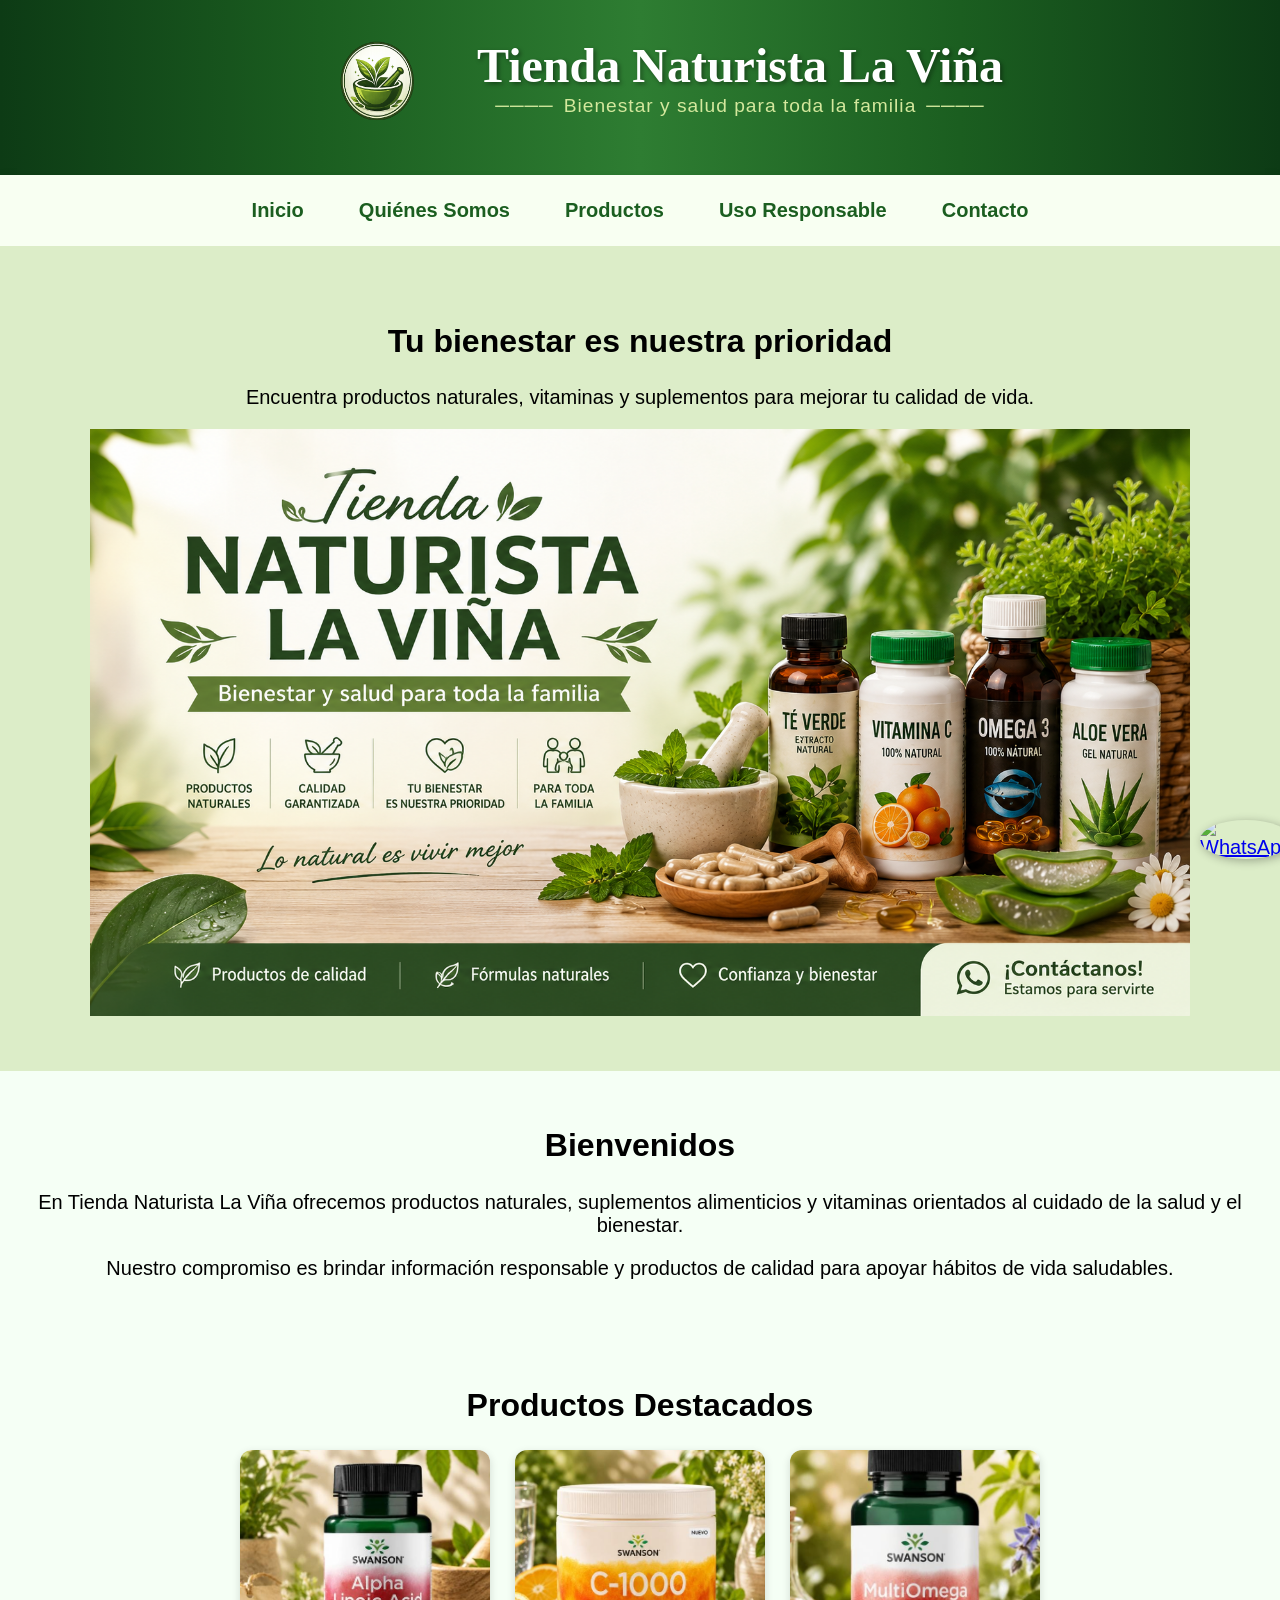
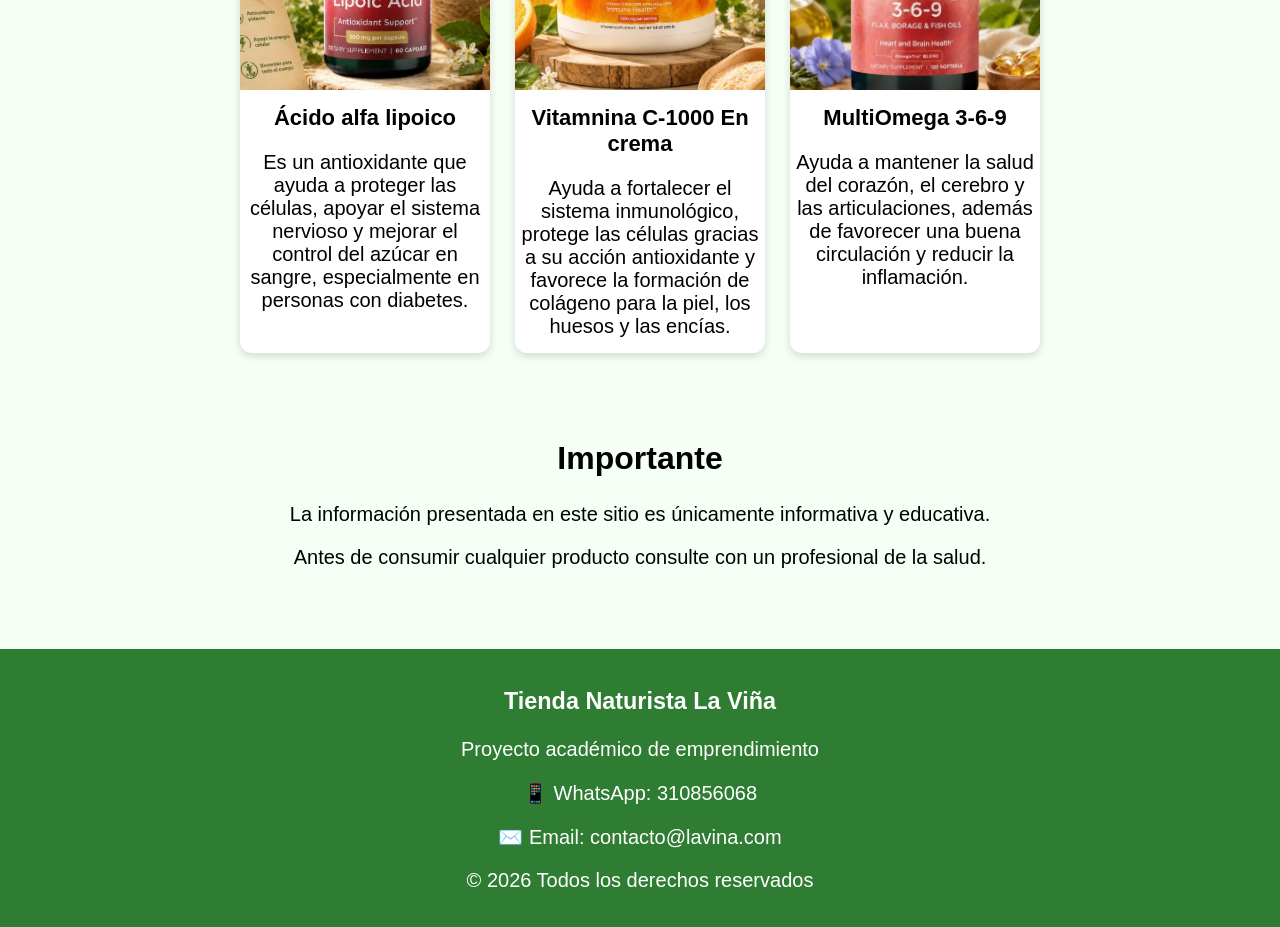
==== index.html @ 225771d9 "Rename Index.html to index.html" ====
<!DOCTYPE html>
<html lang="es">

<head>
    <meta charset="UTF-8">
    <meta name="viewport" content="width=device-width, initial-scale=1.0">
    <title>Tienda Naturista La Viña</title>

    <link rel="stylesheet" href="css/estilos.css">
</head>

<body>

    <!-- ENCABEZADO -->
    <header class="encabezado">

    <div class="logo">
        <img src="imagenes/logo.png" alt="Logo Tienda Naturista La Viña">
    </div>

    <div class="texto-encabezado">
        <h1>Tienda Naturista La Viña</h1>
        <p>Bienestar y salud para toda la familia</p>
    </div>

</header>

    <!-- MENÚ DE NAVEGACIÓN -->
    <nav class="menu">
        <a href="index.html">Inicio</a>
        <a href="quienes_somos.html">Quiénes Somos</a>
        <a href="productos.html">Productos</a>
        <a href="uso_responsable.html">Uso Responsable</a>
        <a href="contacto.html">Contacto</a>
    </nav>

      <!-- Botón de WhatsApp -->
<a href="https://wa.me/573108576068?text=Hola,%20quiero%20más%20información%20sobre%20sus%20productos."
         class="whatsapp"
        target="_blank">
        <img src="https://cdn-icons-png.flaticon.com/512/733/733585.png"
         alt="WhatsApp">
</a>

    <!-- BANNER PRINCIPAL -->
    <section class="banner">

        <h2>Tu bienestar es nuestra prioridad</h2>

        <p>
            Encuentra productos naturales, vitaminas y suplementos para mejorar
            tu calidad de vida.
        </p>

        <img src="imagenes/banner.png"
             alt="Productos Naturales"
             width="1100">

    </section>

    <!-- PRESENTACIÓN -->
    <section class="contenido">

        <h2>Bienvenidos</h2>

        <p>
            En Tienda Naturista La Viña ofrecemos productos naturales,
            suplementos alimenticios y vitaminas orientados al cuidado de la
            salud y el bienestar.
        </p>

        <p>
            Nuestro compromiso es brindar información responsable y productos
            de calidad para apoyar hábitos de vida saludables.
        </p>

    </section>

    <!-- DESTACADOS -->
    <section class="contenido">

        <h2>Productos Destacados</h2>

        <div class="contenedor-productos">

            <div class="producto">
                <img src="imagenes/Alpha Lipoic Acid.jpg"
                     alt="Ácido alfa lipoico"
                     width="200">

                <h3>Ácido alfa lipoico</h3>

                <p>
                    Es un antioxidante que ayuda a proteger las células, apoyar el sistema nervioso y mejorar el control del azúcar en sangre, especialmente en personas con diabetes.
                </p>

            </div>

            <div class="producto">
                <img src="imagenes/Vitamina C-1000 EN CREMA.jpg"
                     alt="Vitamina C-1000 En crema"
                     width="200">

                <h3>Vitamnina C-1000 En crema</h3>

                <p>
                    
                </p>Ayuda a fortalecer el sistema inmunológico, protege las células gracias a su acción antioxidante y favorece la formación de colágeno para la piel, los huesos y las encías.

            </div>

            <div class="producto">
                <img src="imagenes/Multi omega.jpg"
                     alt="MultiOmega 3-6-9"
                     width="200">

                <h3>MultiOmega 3-6-9</h3>

                <p>
                   Ayuda a mantener la salud del corazón, el cerebro y las articulaciones, además de favorecer una buena circulación y reducir la inflamación. 
                </p>

            </div>

        </div>

    </section>

    <!-- INFORMACIÓN -->
    <section class="contenido">

        <h2>Importante</h2>

        <p>
            La información presentada en este sitio es únicamente informativa
            y educativa.
        </p>

        <p>
            Antes de consumir cualquier producto consulte con un profesional
            de la salud.
        </p>

    </section>

    <!-- PIE DE PÁGINA -->
    <footer>

        <h3>Tienda Naturista La Viña</h3>

        <p>Proyecto académico de emprendimiento</p>

        <p>📱 WhatsApp: 310856068</p>

        <p>✉️ Email: contacto@lavina.com</p>

        <p>© 2026 Todos los derechos reservados</p>

    </footer>

</body>

</html>
---- css/estilos.css ----
body{
    font-family: Arial, sans-serif;
    margin:0;
    background:#f5fff5;
    font-size:20px;
}
/* Botón flotante de WhatsApp */
.whatsapp{
    position: fixed;
    width: 60px;
    height: 60px;
    bottom: 20px;
    right: 20px;
    z-index: 1000;
}

.whatsapp img{
    width: 100%;
    height: 100%;
    border-radius: 50%;
    box-shadow: 2px 2px 10px rgba(0,0,0,0.3);
    transition: transform 0.3s;
}

.whatsapp img:hover{
    transform: scale(1.1);
}


/* ENCABEZADO MODERNO */
.encabezado{
    background: linear-gradient(
        90deg,
        #0d3b15,
        #1b5e20,
        #2e7d32,
        #1b5e20,
        #0d3b15
    );

    display:flex;
    justify-content:center;
    align-items:center;
    gap: 1 px;

    padding:10px;
    color:white;
}

/* LOGO */

.logo img{
    width:200px;
    height:150px;
}



.texto-encabezado{
    text-align:center;
}

.texto-encabezado h1{
       margin:0;
    font-family:'Georgia', serif;
    font-size:3rem;
    font-weight:bold;
    text-shadow:
        2px 2px 4px rgba(0,0,0,0.4);
}


.texto-encabezado span{
    color:#c5e1a5;
}

.texto-encabezado p{
    margin-top:2px;
    color:#d4e89d;
    font-size:1.2rem;
    letter-spacing:1px;
}

.texto-encabezado p::before,
.texto-encabezado p::after{
    content:"────";
    margin:0 10px;
}

/* MENÚ MODERNO */
.menu{
    background:#f8fff2;
    display:flex;
    justify-content:center;
    gap:15px;
    padding:12px 20px;
    box-shadow:0 3px 10px rgba(0,0,0,0.15);
    flex-wrap:wrap;
}

.menu a{
    color:#1b5e20;
    text-decoration:none;
    font-weight:bold;
    padding:12px 20px;
    border-radius:25px;
}

.menu a i{
    margin-right:8px;
}

.menu a:hover,
.menu a.activo{
    background:#2e7d32;
    color:white;
}

.contenido{
    padding:30px;
    text-align:center;
}

.banner{
    padding:50px;
    text-align:center;
    background:#dcedc8;
}

.contenedor-productos{
    display:flex;
    flex-wrap:wrap;
    justify-content:center;
    gap:25px;
}

.producto{
    width:250px;
    background:#fff;
    border-radius:12px;
    overflow:hidden;
    box-shadow:0 3px 8px rgba(0,0,0,.15);
    text-align:center;
    padding-bottom:15px;
}

.producto img{
    width:100%;
    height:240px;
    object-fit:cover;
    display:block;
}


.producto h3{
    font-size:22px;
    margin:15px 0;
}

.producto button{
    background:#2e7d32;
    color:white;
    border:none;
    padding:10px 18px;
    border-radius:6px;
    cursor:pointer;
}

.producto button:hover{
    background:#475e1b;
}



.busqueda{
    text-align:center;
    margin:20px;
}

#buscar{
    padding:10px;
    width:300px;
}

footer{
    background:#2e7d32;
    color:white;
    text-align:center;
    padding:15px;
    margin-top:30px;
}

.foto-propietario{
    width:600px;
    max-width:90%;
    border-radius:15px;
    margin:20px 0;
    box-shadow:0 4px 12px rgba(0,0,0,0.2);
}

.experiencia{
    max-width:700px;
    margin:20px auto;
    background:white;
    padding:20px;
    border-radius:15px;
    box-shadow:0 4px 10px rgba(0,0,0,0.1);
    text-align:left;
}

.experiencia h3{
    color:#2e7d32;
    text-align:center;
}

.experiencia ul{
    list-style:none;
    padding:0;
}

.experiencia li{
    padding:8px 0;
}

.mision-vision{
    display:flex;
    gap:25px;
    justify-content:center;
    flex-wrap:wrap;
    margin-top:30px;
}

.tarjeta{
    background:white;
    width:450px;
    padding:25px;
    border-radius:15px;
    box-shadow:0 4px 10px rgba(0,0,0,0.1);
}

.tarjeta h3{
    color:#2e7d32;
    text-align:center;
    font-size:24px;
}

.tarjeta p{
    font-size:15px;
    line-height:1.6;
}

h2{
    font-size:32px;
}

.nombre-propietario{
    text-align:center;
    margin-top:15px;
    color:#2e7d32;
    font-size:28px;
    font-weight:bold;
}

.cargo{
    text-align:center;
    font-size:18px;
    color:#555;
    margin-top:5px;
    margin-bottom:5px;
}

.experiencia-resumen{
    text-align:center;
    font-size:16px;
    font-style:italic;
    color:#777;
    margin-bottom:25px;
}


.recomendaciones{
    display:flex;
    justify-content:center;
    gap:25px;
    flex-wrap:wrap;
    padding:20px;
}

.tarjeta-uso{
    width:250px;
    background:white;
    padding:20px;
    border-radius:15px;
    box-shadow:0 4px 10px rgba(0,0,0,0.1);
    text-align:center;
}

.tarjeta-uso i{
    font-size:40px;
    color:#2e7d32;
    margin-bottom:15px;
}

.tarjeta-uso h3{
    color:#2e7d32;
}

.aviso{
    max-width:800px;
    margin:30px auto;
    background:#fff8e1;
    border-left:6px solid #f9a825;
    padding:20px;
    border-radius:10px;
}

.aviso h3{
    color:#e65100;
}

.contacto-info{
    display:flex;
    justify-content:center;
    gap:25px;
    flex-wrap:wrap;
    padding:20px;
}

.tarjeta-contacto{
    width:220px;
    background:white;
    padding:20px;
    border-radius:15px;
    text-align:center;
    box-shadow:0 4px 10px rgba(0,0,0,0.1);
}

.tarjeta-contacto i{
    font-size:40px;
    color:#2e7d32;
    margin-bottom:15px;
}

.tarjeta-contacto h3{
    color:#2e7d32;
}

.mensaje-final{
    max-width:800px;
    margin:30px auto;
    text-align:center;
    background:white;
    padding:25px;
    border-radius:15px;
    box-shadow:0 4px 10px rgba(0,0,0,0.1);
}

/* Java script */
.modal{
    display:none;
    position:fixed;
    z-index:1000;
    left:0;
    top:0;
    width:100%;
    height:100%;
    background:rgba(0,0,0,0.6);
}

.modal-contenido{
    background:white;
    width:60%;
    margin:10% auto;
    padding:20px;
    border-radius:10px;
}

.cerrar{
    float:right;
    font-size:30px;
    cursor:pointer;
}
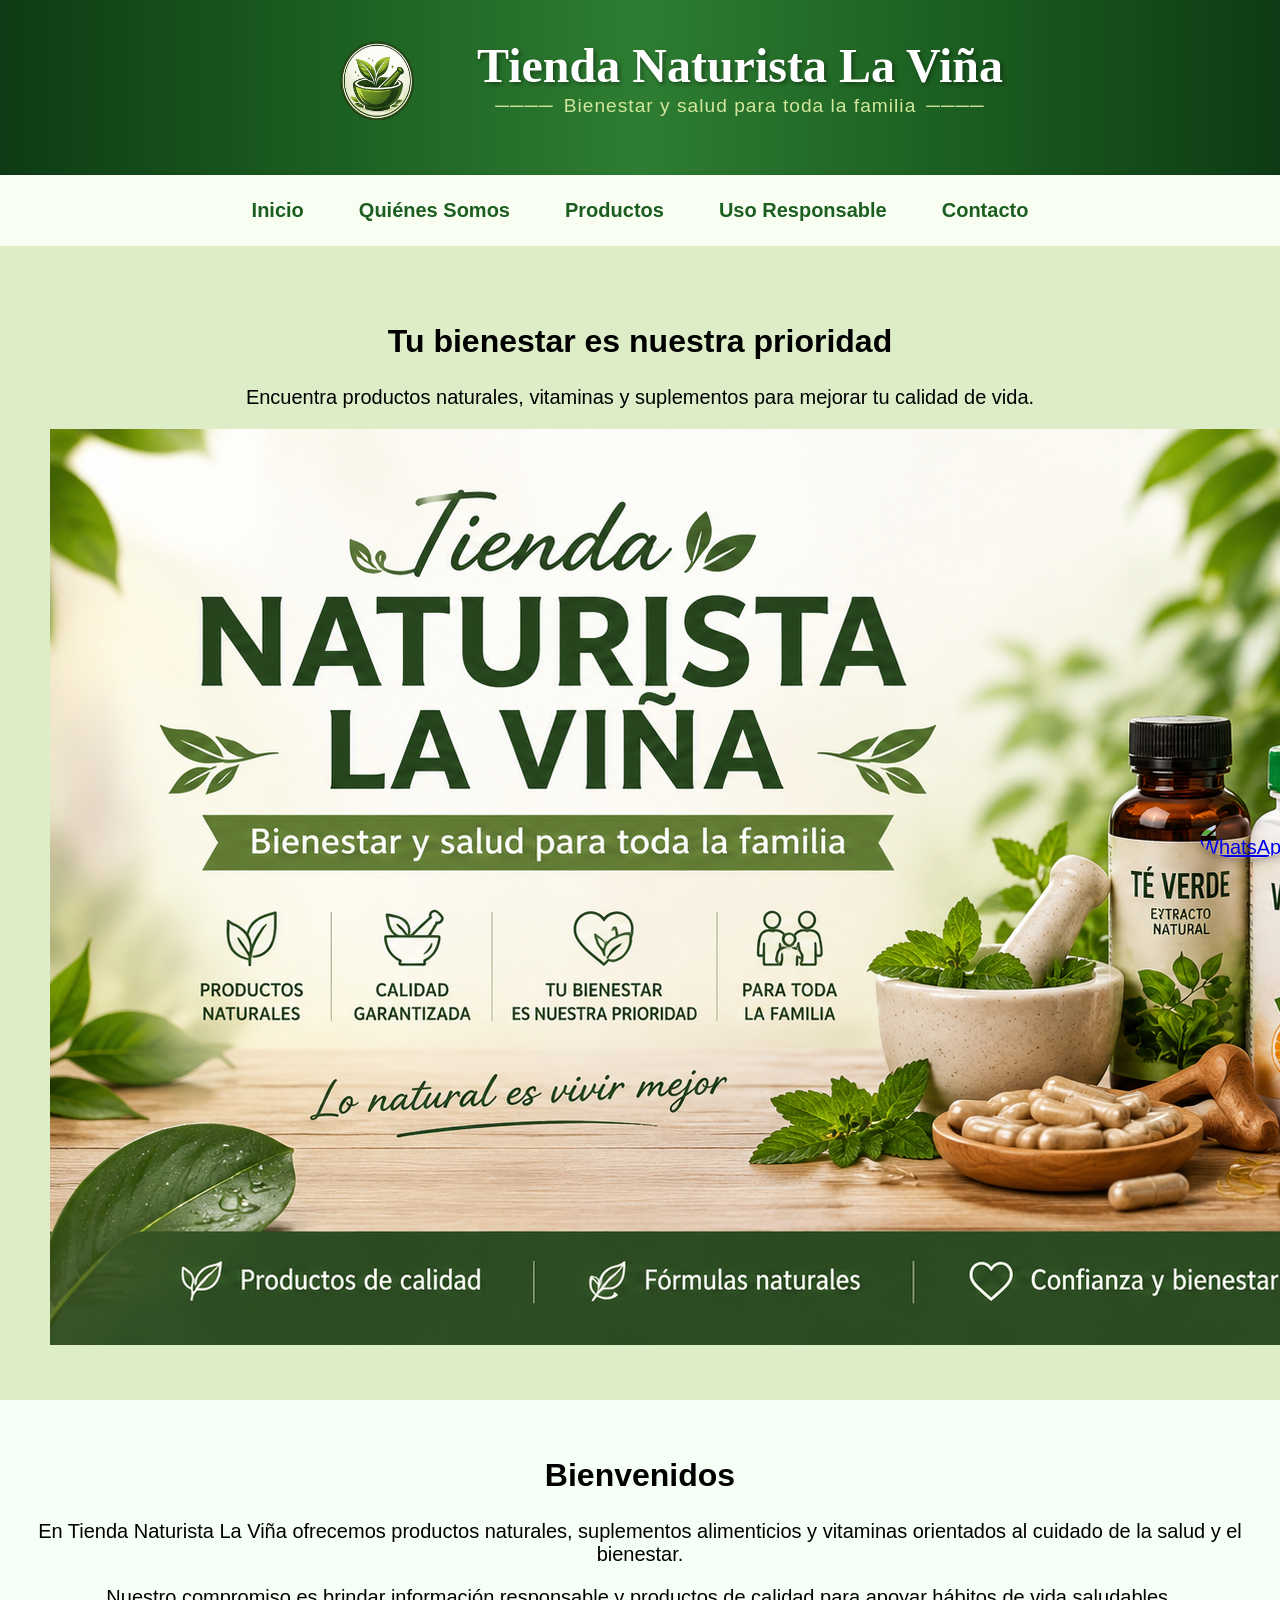
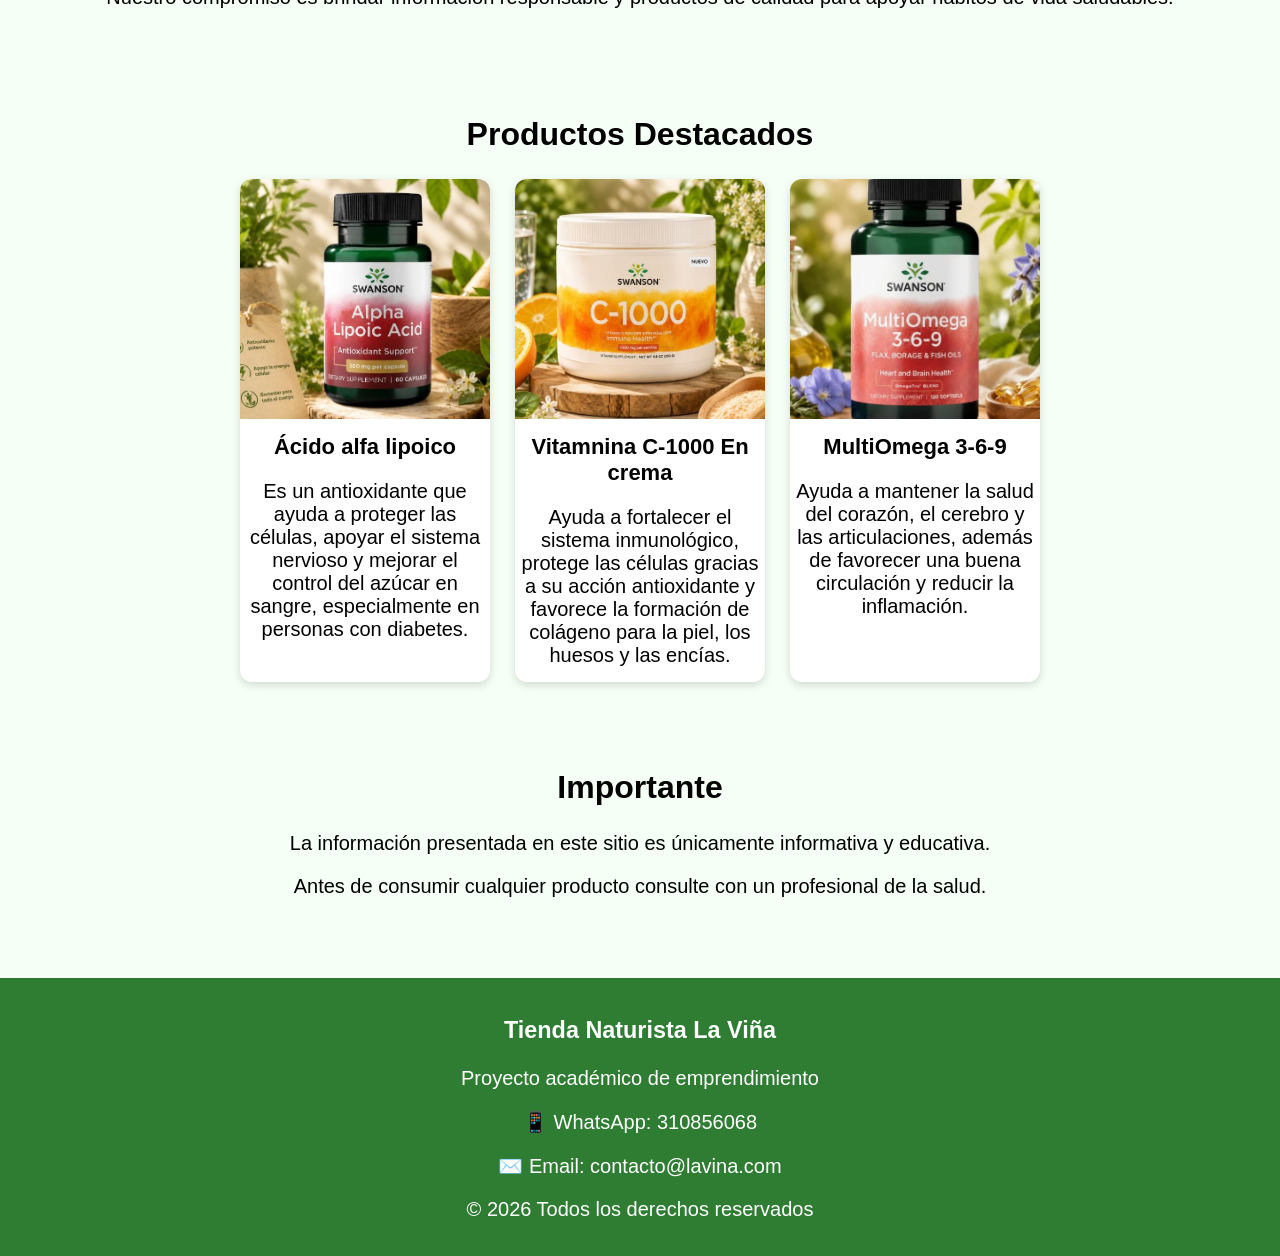
==== commit 394d24c4: "Update index.html" ====
--- a/index.html
+++ b/index.html
@@ -54,7 +54,7 @@
 
         <img src="imagenes/banner.png"
              alt="Productos Naturales"
-             width="1100">
+             >
 
     </section>
 
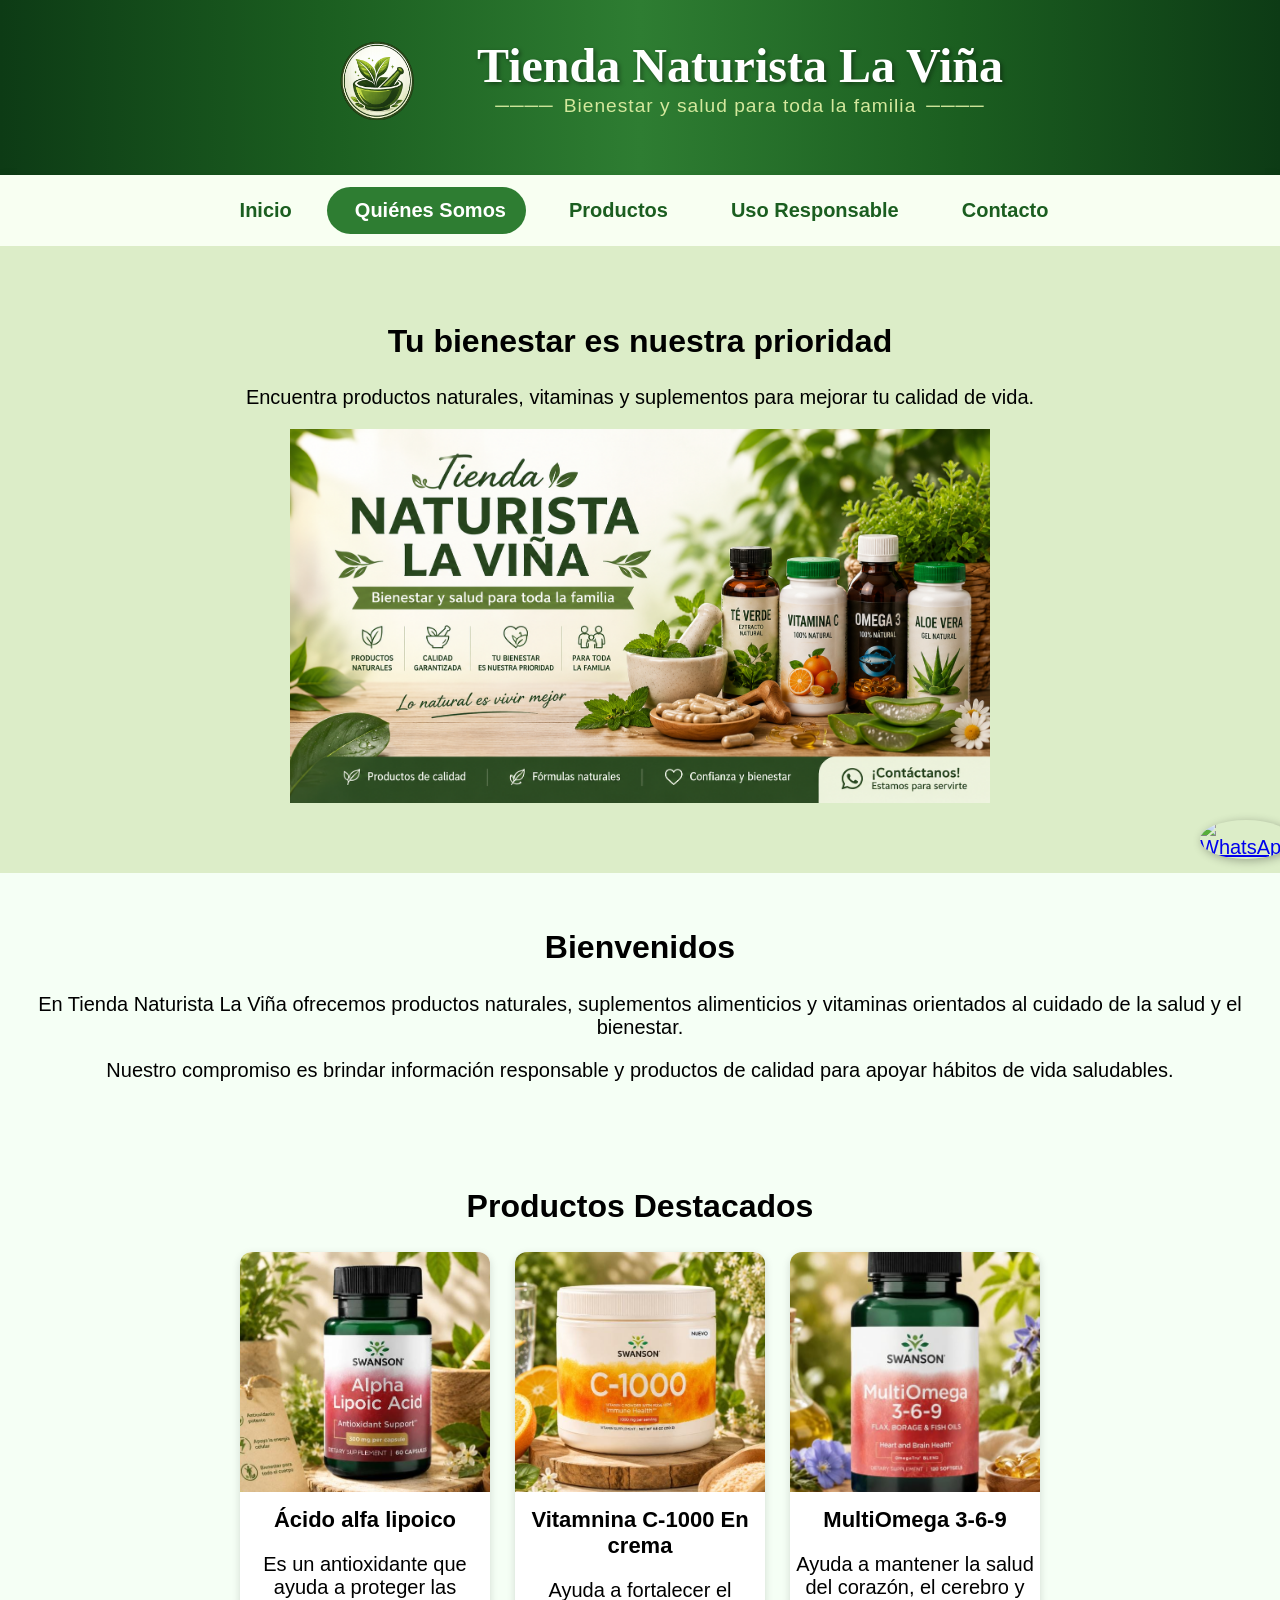
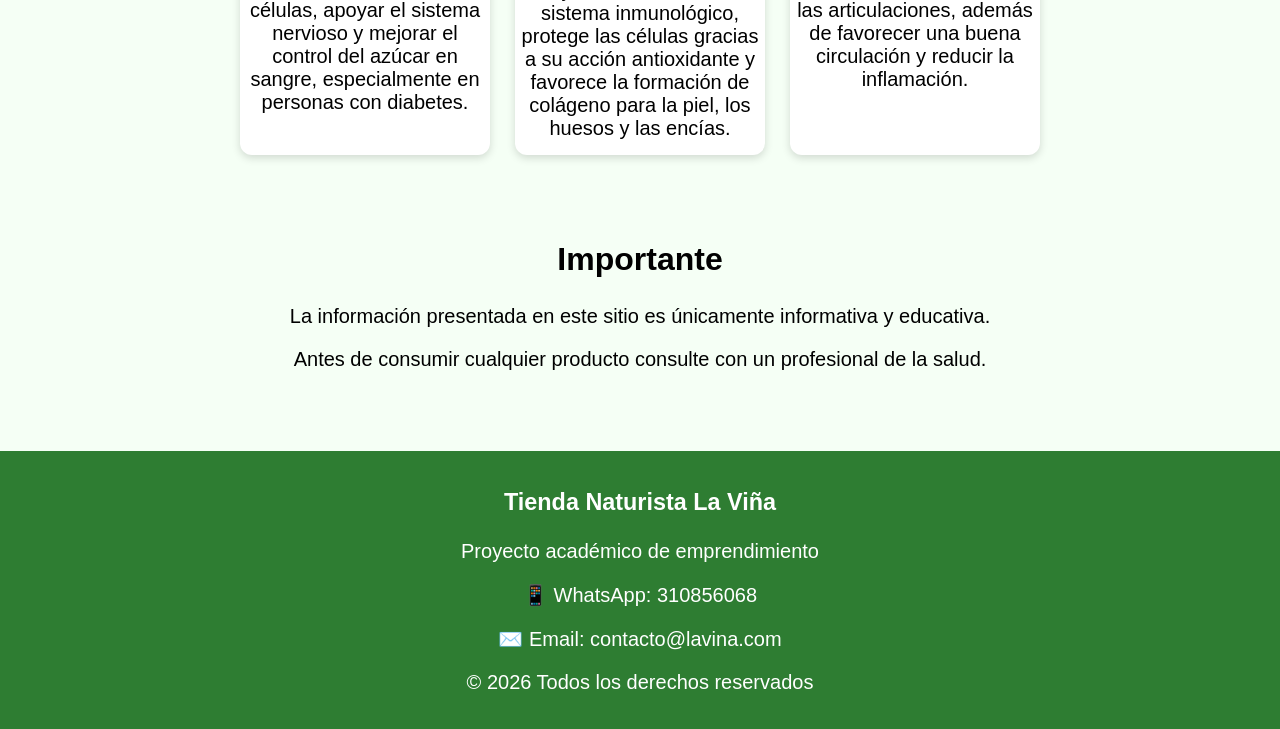
==== commit 34057a91: "Update index.html" ====
--- a/index.html
+++ b/index.html
@@ -25,14 +25,27 @@
 
 </header>
 
-    <!-- MENÚ DE NAVEGACIÓN -->
-    <nav class="menu">
-        <a href="index.html">Inicio</a>
-        <a href="quienes_somos.html">Quiénes Somos</a>
-        <a href="productos.html">Productos</a>
-        <a href="uso_responsable.html">Uso Responsable</a>
-        <a href="contacto.html">Contacto</a>
-    </nav>
+  <nav class="menu">
+    <a href="index.html"><i class="fa-solid fa-house"></i> Inicio</a>
+
+<a href="quienes_somos.html" class="activo">
+    <i class="fa-solid fa-users"></i> Quiénes Somos
+</a>
+
+<a href="productos.html">
+    <i class="fa-solid fa-leaf"></i> Productos
+</a>
+
+<a href="uso_responsable.html">
+    <i class="fa-solid fa-shield-heart"></i> Uso Responsable
+</a>
+
+<a href="contacto.html">
+    <i class="fa-solid fa-envelope"></i> Contacto
+</a>
+
+
+</nav>
 
       <!-- Botón de WhatsApp -->
 <a href="https://wa.me/573108576068?text=Hola,%20quiero%20más%20información%20sobre%20sus%20productos."
--- a/css/estilos.css
+++ b/css/estilos.css
@@ -379,4 +379,25 @@
     float:right;
     font-size:30px;
     cursor:pointer;
-}+}
+
+.banner img{
+    display:block;
+    width:700px;
+    max-width:100%;
+    height:auto;
+    margin:20px auto;
+}
+@media screen and (max-width:600px){
+
+    .banner{
+        padding:25px 10px;
+    }
+
+    .banner img{
+        width:100% !important;
+        max-width:100% !important;
+        height:auto;
+    }
+
+}
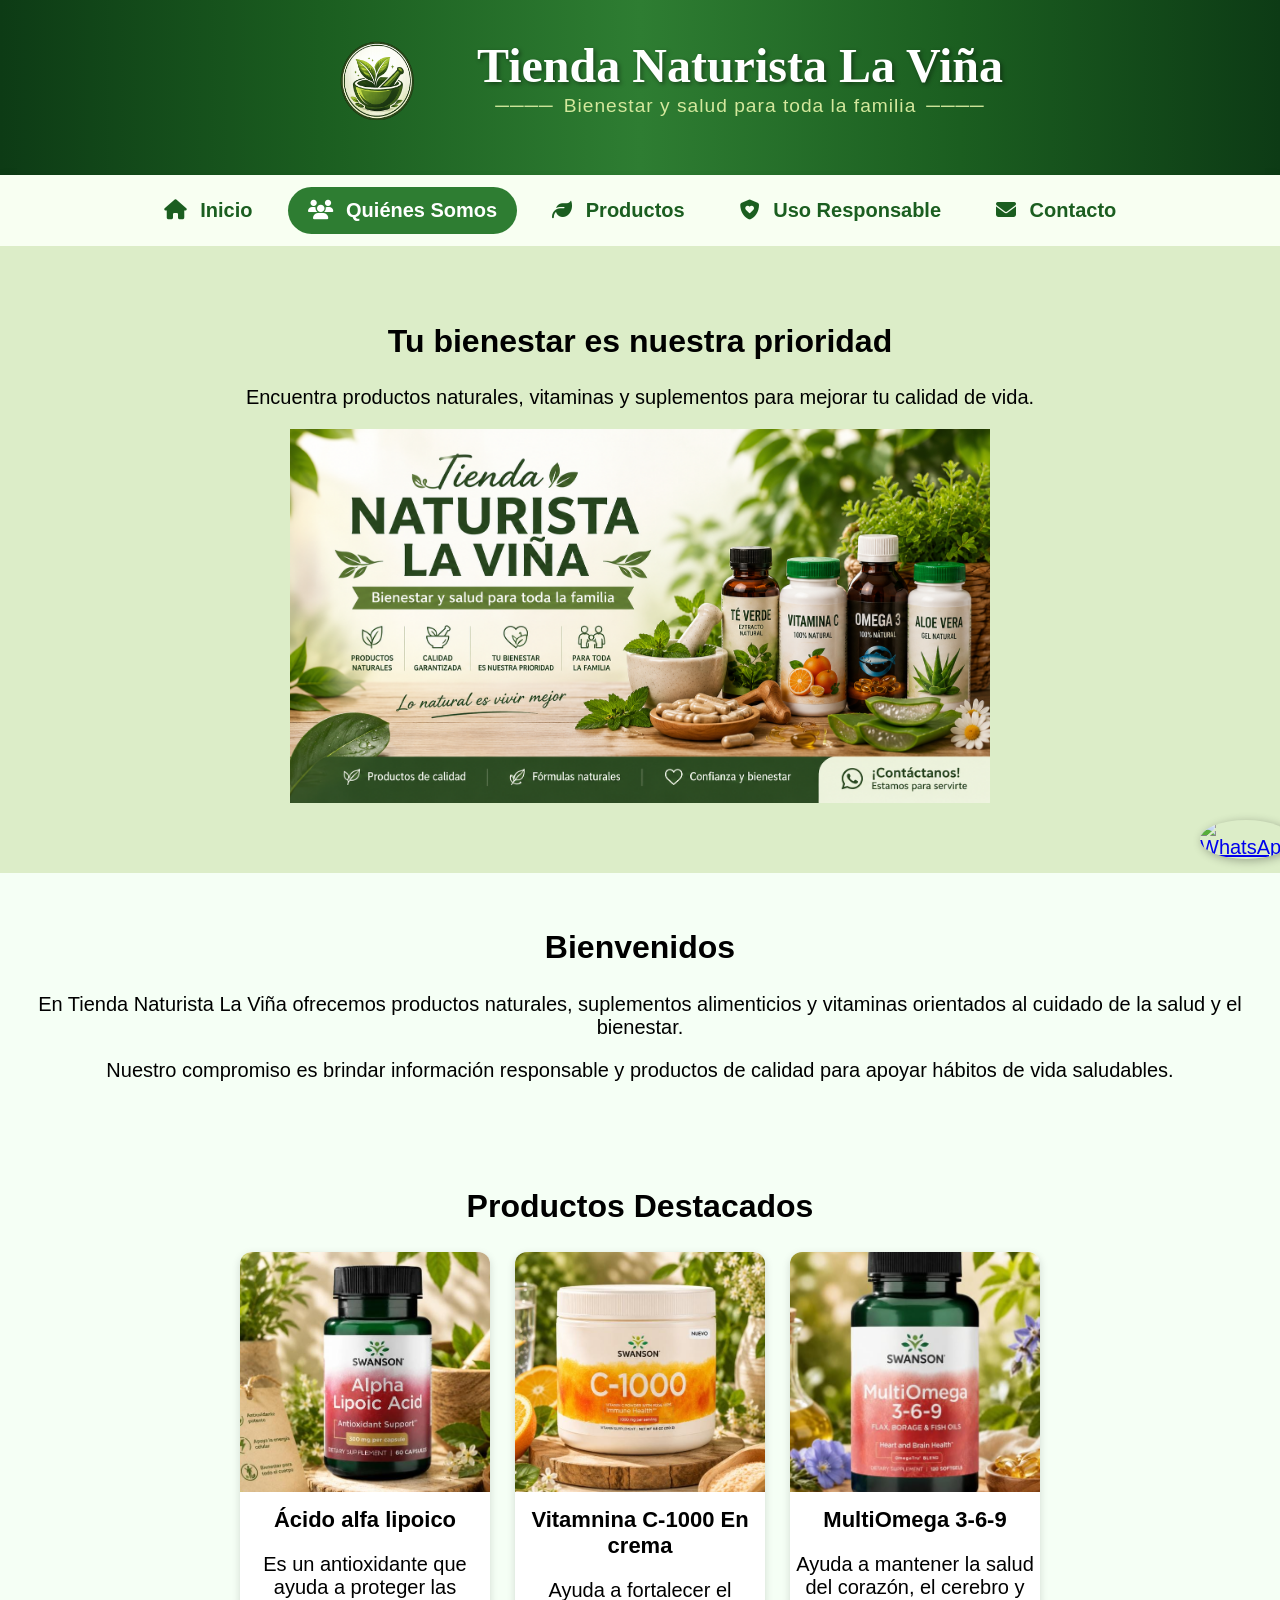
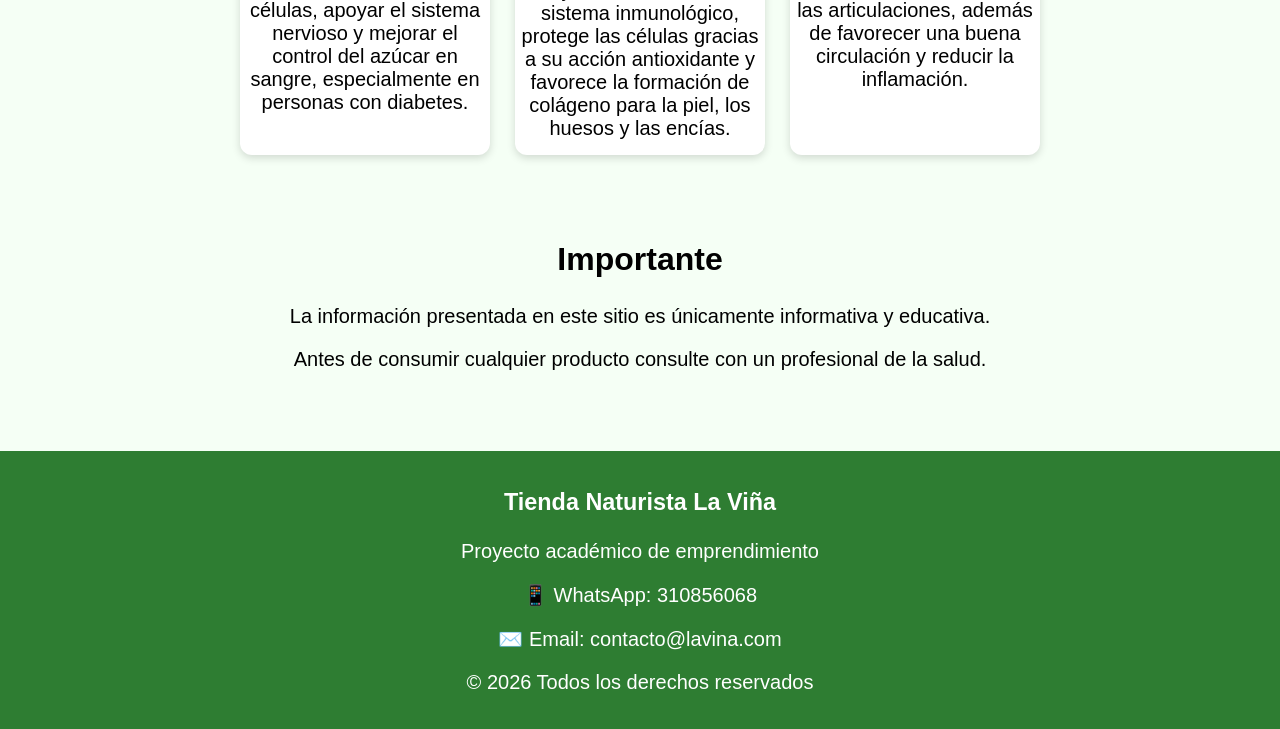
==== commit d775742e: "Update index.html" ====
--- a/index.html
+++ b/index.html
@@ -7,6 +7,8 @@
     <title>Tienda Naturista La Viña</title>
 
     <link rel="stylesheet" href="css/estilos.css">
+    <link rel="stylesheet" href="https://cdnjs.cloudflare.com/ajax/libs/font-awesome/6.5.0/css/all.min.css">
+    <link href="https://fonts.googleapis.com/css2?family=Playfair+Display:wght@600;700&display=swap" rel="stylesheet">
 </head>
 
 <body>
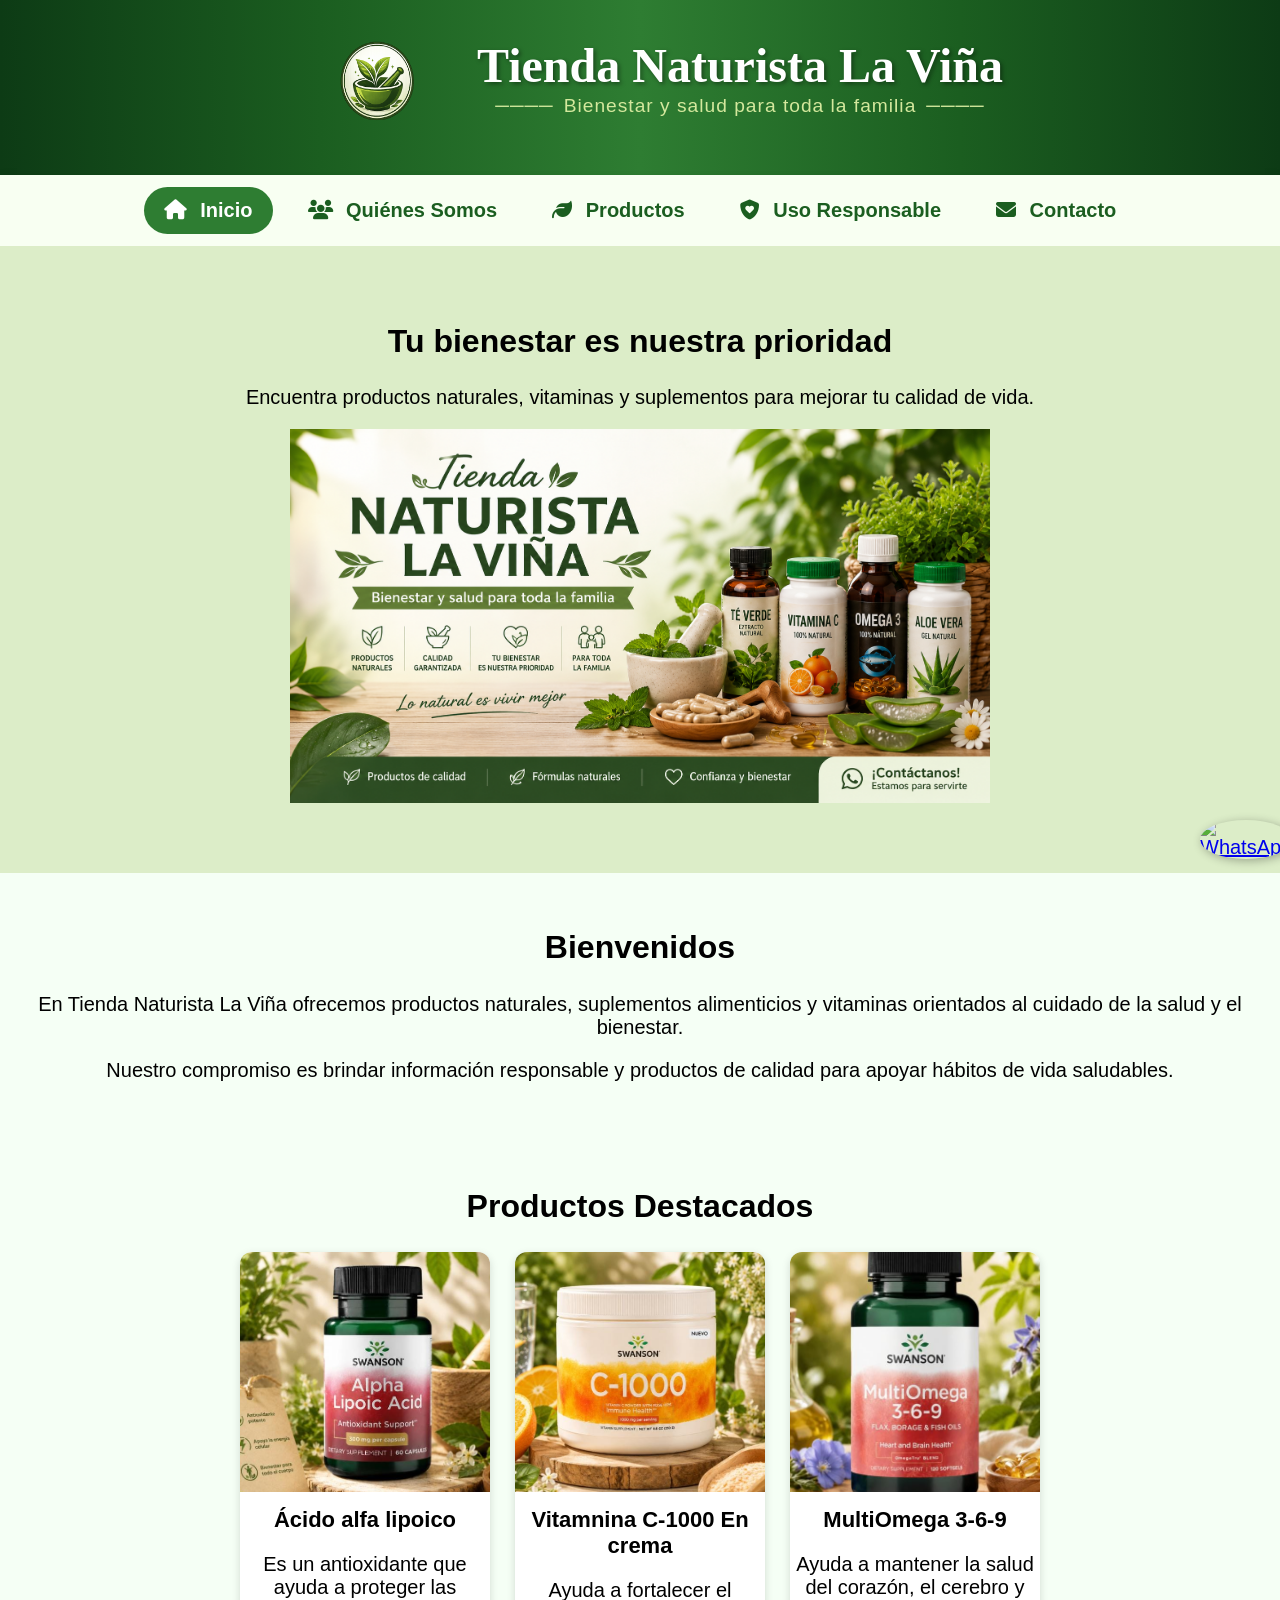
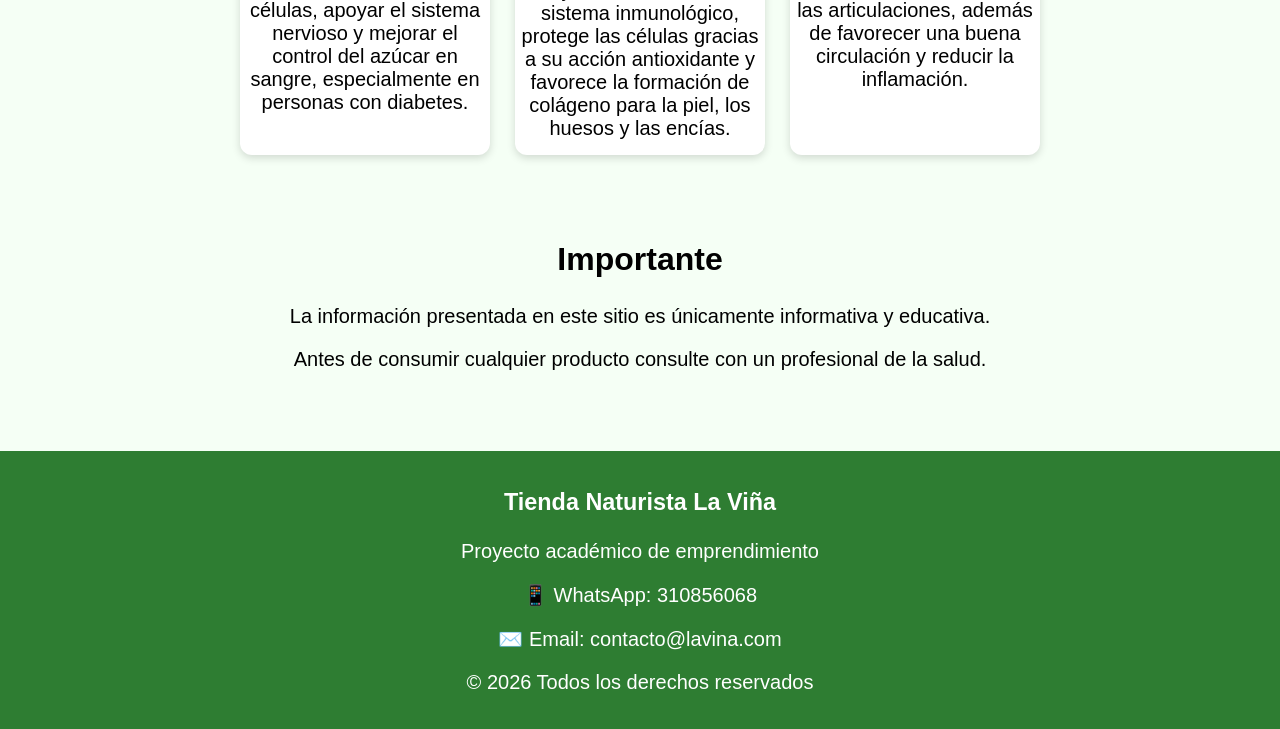
==== commit e35dd3cc: "Update index.html" ====
--- a/index.html
+++ b/index.html
@@ -28,9 +28,9 @@
 </header>
 
   <nav class="menu">
-    <a href="index.html"><i class="fa-solid fa-house"></i> Inicio</a>
+    <a href="index.html" class="activo"><i class="fa-solid fa-house"></i> Inicio</a>
 
-<a href="quienes_somos.html" class="activo">
+<a href="quienes_somos.html">
     <i class="fa-solid fa-users"></i> Quiénes Somos
 </a>
 
